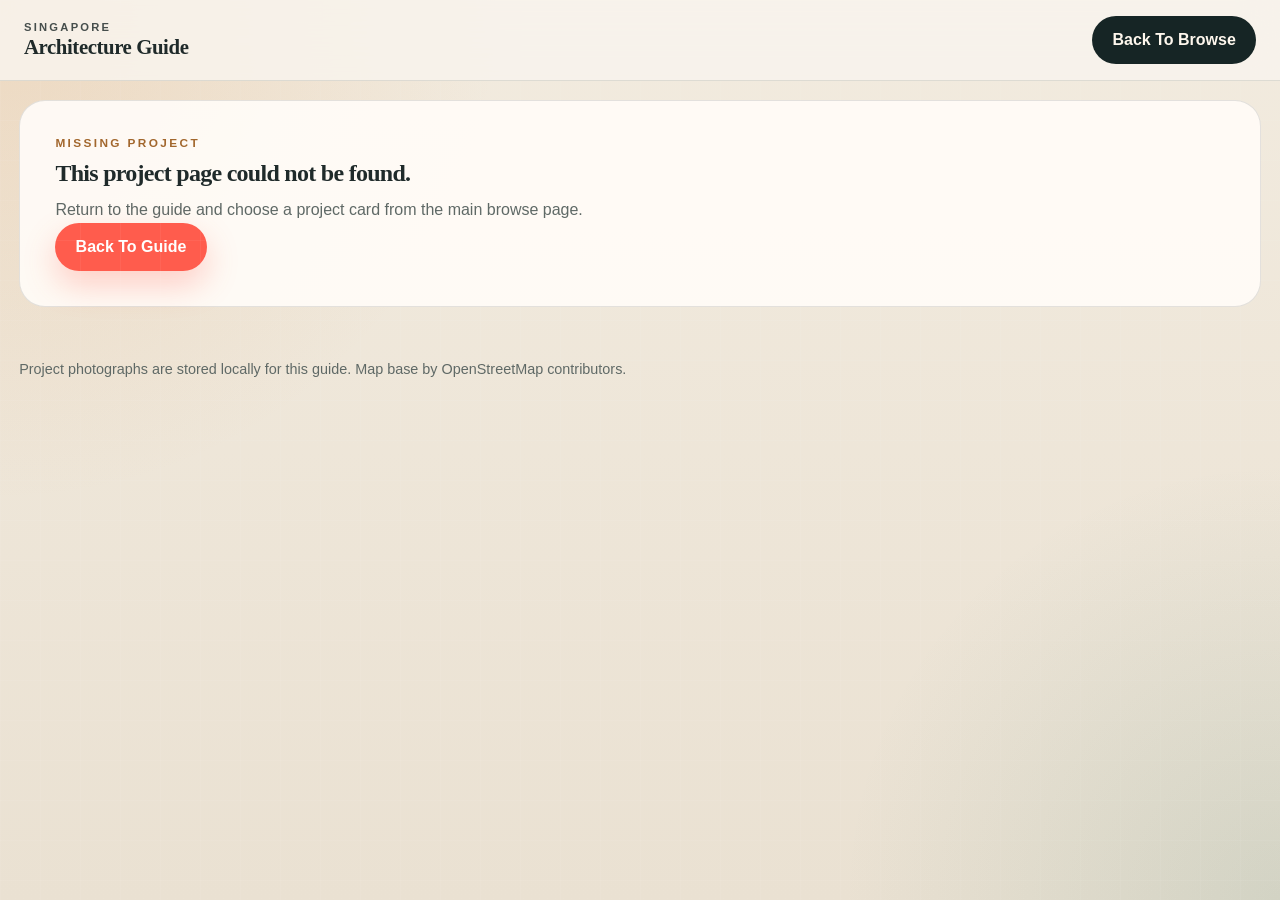
==== project.html @ 211c1edc "Add files via upload" ====
<!DOCTYPE html>
<html lang="en">
<head>
  <meta charset="UTF-8">
  <meta name="viewport" content="width=device-width, initial-scale=1.0">
  <title>Project Detail | Explore Singaporean Architecture</title>
  <meta
    name="description"
    content="Detailed project page for the Singapore Architecture Guide, with real imagery, plans, ratings, and site notes."
  >
  <link rel="stylesheet" href="guide.css">
</head>
<body class="detail-body">
  <header class="detail-header">
    <a class="brandmark brandmark--dark" href="index.html" aria-label="Back to homepage">
      <span class="brandmark__eyebrow">Singapore</span>
      <span class="brandmark__title">Architecture Guide</span>
    </a>
    <a class="header-action header-action--dark" href="index.html#projects">Back To Browse</a>
  </header>

  <main id="projectRoot" class="project-root">
    <section class="detail-loading">
      <p class="eyebrow">Loading</p>
      <h1>Preparing project detail...</h1>
    </section>
  </main>

  <footer class="site-footer site-footer--detail">
    <p id="detailAttributionText">
      Project photographs are stored locally for this guide. Map base: OpenStreetMap contributors.
    </p>
  </footer>

  <script src="data/app-data.js"></script>
  <script src="shared.js"></script>
  <script src="project.js"></script>
</body>
</html>
---- guide.css ----
:root {
  --page-bg: #efe6d8;
  --page-bg-soft: #f6f1e8;
  --panel: rgba(255, 249, 242, 0.88);
  --panel-strong: rgba(255, 251, 247, 0.94);
  --ink: #1f2a2a;
  --ink-soft: #5f6966;
  --line: rgba(31, 42, 42, 0.12);
  --line-strong: rgba(31, 42, 42, 0.22);
  --shadow: 0 24px 80px rgba(18, 26, 26, 0.14);
  --shadow-soft: 0 18px 40px rgba(18, 26, 26, 0.1);
  --radius-xl: 34px;
  --radius-lg: 28px;
  --radius-md: 20px;
  --radius-sm: 14px;
  --font-display: "Aptos Display", "Franklin Gothic Medium", "Segoe UI", sans-serif;
  --font-body: "Aptos", "Trebuchet MS", "Segoe UI", sans-serif;
  --font-serif: "Iowan Old Style", "Book Antiqua", "Palatino Linotype", serif;
}

* {
  box-sizing: border-box;
}

html {
  scroll-behavior: smooth;
}

body {
  margin: 0;
  min-height: 100vh;
  color: var(--ink);
  font-family: var(--font-body);
  background:
    radial-gradient(circle at top left, rgba(217, 143, 70, 0.2), transparent 32%),
    radial-gradient(circle at bottom right, rgba(42, 110, 95, 0.12), transparent 28%),
    linear-gradient(180deg, #f2ebdf 0%, #eae1d2 100%);
}

body::before {
  content: "";
  position: fixed;
  inset: 0;
  pointer-events: none;
  background-image:
    linear-gradient(rgba(255, 255, 255, 0.16) 1px, transparent 1px),
    linear-gradient(90deg, rgba(255, 255, 255, 0.16) 1px, transparent 1px);
  background-size: 40px 40px;
  opacity: 0.35;
}

img {
  max-width: 100%;
  display: block;
}

a {
  color: inherit;
}

button,
input,
select {
  font: inherit;
}

.site-body,
.detail-body {
  position: relative;
  z-index: 1;
}

.site-header,
.detail-header {
  position: sticky;
  top: 0;
  z-index: 50;
  display: flex;
  align-items: center;
  justify-content: space-between;
  gap: 1rem;
  padding: 1rem 1.5rem;
  backdrop-filter: blur(18px);
  border-bottom: 1px solid rgba(255, 255, 255, 0.08);
}

.site-header {
  background: linear-gradient(180deg, rgba(17, 24, 24, 0.76), rgba(17, 24, 24, 0.48));
  color: #fef9f3;
}

.detail-header {
  background: rgba(249, 244, 237, 0.86);
  border-bottom-color: var(--line);
}

.brandmark {
  display: inline-flex;
  flex-direction: column;
  gap: 0.12rem;
  text-decoration: none;
}

.brandmark__eyebrow {
  font-size: 0.7rem;
  font-weight: 700;
  letter-spacing: 0.2em;
  text-transform: uppercase;
  opacity: 0.82;
}

.brandmark__title {
  font-family: var(--font-serif);
  font-size: 1.3rem;
  font-weight: 700;
  letter-spacing: -0.02em;
}

.brandmark--dark .brandmark__eyebrow,
.brandmark--dark .brandmark__title {
  color: var(--ink);
}

.site-nav {
  display: flex;
  gap: 1.1rem;
  align-items: center;
}

.site-nav a {
  color: rgba(255, 249, 240, 0.84);
  text-decoration: none;
  font-size: 0.96rem;
}

.site-nav a:hover,
.site-nav a:focus-visible {
  color: #ffffff;
}

.header-action,
.button {
  display: inline-flex;
  align-items: center;
  justify-content: center;
  min-height: 48px;
  padding: 0.82rem 1.2rem;
  border-radius: 999px;
  border: 1px solid transparent;
  text-decoration: none;
  transition: transform 180ms ease, box-shadow 180ms ease, background 180ms ease, border-color 180ms ease;
}

.header-action {
  background: rgba(255, 255, 255, 0.92);
  color: #112020;
  font-weight: 700;
}

.header-action--dark {
  background: #162525;
  color: #fef7ed;
}

.header-action:hover,
.button:hover,
.project-card:hover,
.map-pin:hover,
.video-option:hover,
.related-card:hover {
  transform: translateY(-2px);
}

.page-shell,
.project-root {
  width: min(1500px, calc(100% - 2.4rem));
  margin: 0 auto;
  padding: 1.2rem 0 2.8rem;
}

.hero-section {
  position: relative;
  min-height: calc(100vh - 88px);
  padding: 2rem;
  border-radius: 42px;
  overflow: hidden;
  box-shadow: var(--shadow);
}

.hero-section__backdrop,
.hero-section__scrim {
  position: absolute;
  inset: 0;
}

.hero-section__backdrop {
  background:
    linear-gradient(120deg, rgba(24, 32, 32, 0.1), rgba(24, 32, 32, 0.08)),
    var(--hero-image, linear-gradient(120deg, #3f4b4b, #101818));
  background-size: cover;
  background-position: center;
  transform: scale(1.03);
}

.hero-section__scrim {
  background:
    linear-gradient(90deg, rgba(17, 24, 24, 0.82) 0%, rgba(17, 24, 24, 0.62) 42%, rgba(17, 24, 24, 0.2) 100%),
    linear-gradient(180deg, rgba(17, 24, 24, 0.24), rgba(17, 24, 24, 0.48));
}

.hero-grid {
  position: relative;
  z-index: 1;
  display: grid;
  grid-template-columns: minmax(0, 1.1fr) minmax(360px, 430px);
  gap: 1.8rem;
  align-items: center;
  min-height: calc(100vh - 160px);
}

.hero-copy {
  max-width: 720px;
  color: #fff8f1;
  padding: clamp(1.2rem, 2vw, 2.2rem);
}

.eyebrow {
  margin: 0 0 0.7rem;
  font-size: 0.74rem;
  font-weight: 800;
  letter-spacing: 0.2em;
  text-transform: uppercase;
  color: #a2672d;
}

.eyebrow--light {
  color: rgba(255, 239, 214, 0.82);
}

.hero-copy h1,
.section-heading h2,
.detail-loading h1,
.project-hero h1,
.detail-card h2,
.detail-panel h2 {
  margin: 0;
  font-family: var(--font-serif);
  font-weight: 700;
  line-height: 0.98;
  letter-spacing: -0.03em;
}

.hero-copy h1 {
  font-size: clamp(3rem, 5vw, 5.7rem);
  max-width: 10ch;
}

.hero-intro,
.hero-points p,
.section-copy,
.map-summary p,
.criteria-card p,
.site-footer p,
.detail-copy,
.detail-card p,
.detail-card li,
.hero-video__meta p {
  line-height: 1.6;
}

.hero-intro {
  max-width: 62ch;
  margin: 1.15rem 0 0;
  font-size: 1.1rem;
  color: rgba(255, 245, 236, 0.9);
}

.hero-points {
  display: grid;
  gap: 0.7rem;
  margin-top: 1.4rem;
}

.hero-points p {
  margin: 0;
  max-width: 54ch;
  color: rgba(255, 245, 236, 0.86);
}

.hero-actions {
  display: flex;
  flex-wrap: wrap;
  gap: 0.85rem;
  margin-top: 1.6rem;
}

.button--primary {
  background: #ff5c4d;
  color: white;
  font-weight: 800;
  box-shadow: 0 14px 32px rgba(255, 92, 77, 0.28);
}

.button--ghost {
  border-color: rgba(255, 249, 240, 0.26);
  background: rgba(255, 255, 255, 0.12);
  color: #fff7ef;
}

.hero-stats {
  display: flex;
  flex-wrap: wrap;
  gap: 0.8rem;
  margin-top: 1.7rem;
}

.hero-stat {
  min-width: 150px;
  padding: 0.95rem 1rem;
  border-radius: 18px;
  background: rgba(255, 255, 255, 0.12);
  border: 1px solid rgba(255, 255, 255, 0.14);
}

.hero-stat strong {
  display: block;
  font-size: 1.45rem;
  line-height: 1.1;
}

.hero-stat span {
  font-size: 0.88rem;
  color: rgba(255, 243, 230, 0.8);
}

.hero-video {
  display: grid;
  gap: 1rem;
  padding: 1.2rem;
  border-radius: 30px;
  background: rgba(255, 251, 247, 0.95);
  box-shadow: 0 18px 44px rgba(11, 18, 18, 0.25);
}

.hero-video__frame {
  overflow: hidden;
  border-radius: 22px;
  aspect-ratio: 16 / 9;
  background: #182424;
}

.hero-video__frame iframe {
  width: 100%;
  height: 100%;
  border: 0;
}

.hero-video__meta h2 {
  margin: 0;
  font-size: 1.5rem;
  line-height: 1.1;
}

.hero-video__meta p {
  margin: 0.45rem 0 0;
  color: var(--ink-soft);
}

.hero-video__source {
  font-size: 0.88rem;
  font-weight: 700;
  color: #8d5130;
}

.hero-video__list {
  display: grid;
  gap: 0.75rem;
}

.video-option {
  display: grid;
  grid-template-columns: 96px minmax(0, 1fr);
  gap: 0.8rem;
  align-items: center;
  width: 100%;
  padding: 0.55rem;
  border-radius: 18px;
  border: 1px solid var(--line);
  background: #fffaf3;
  text-align: left;
  cursor: pointer;
}

.video-option.is-active {
  border-color: rgba(255, 92, 77, 0.36);
  box-shadow: inset 0 0 0 1px rgba(255, 92, 77, 0.2);
}

.video-option__thumb {
  width: 100%;
  aspect-ratio: 16 / 9;
  border-radius: 14px;
  background-image: var(--thumb-image);
  background-size: cover;
  background-position: center;
}

.video-option__copy strong {
  display: block;
  font-size: 0.96rem;
}

.video-option__copy span {
  display: block;
  margin-top: 0.22rem;
  font-size: 0.82rem;
  color: var(--ink-soft);
}

.section-shell {
  margin-top: 1.6rem;
  padding: 1.5rem;
  border-radius: 34px;
  background: var(--panel);
  border: 1px solid var(--line);
  box-shadow: var(--shadow-soft);
  backdrop-filter: blur(20px);
}

.section-shell--map {
  background:
    linear-gradient(180deg, rgba(255, 248, 240, 0.92), rgba(250, 244, 235, 0.9)),
    var(--panel);
}

.section-shell--criteria {
  background:
    radial-gradient(circle at top right, rgba(42, 110, 95, 0.08), transparent 24%),
    linear-gradient(180deg, rgba(255, 251, 247, 0.94), rgba(248, 243, 236, 0.92));
}

.section-heading {
  display: flex;
  justify-content: space-between;
  gap: 1.4rem;
  align-items: end;
}

.section-heading--stack {
  align-items: start;
}

.section-heading h2 {
  font-size: clamp(2rem, 3vw, 3.3rem);
  max-width: 13ch;
}

.section-copy {
  margin: 0;
  max-width: 55ch;
  color: var(--ink-soft);
}

.map-layout {
  display: grid;
  grid-template-columns: minmax(0, 1fr) 330px;
  gap: 1.2rem;
  margin-top: 1.4rem;
}

.map-card {
  padding: 1.1rem;
  border-radius: 28px;
  background: rgba(255, 250, 245, 0.78);
  border: 1px solid var(--line);
}

.map-surface {
  position: relative;
  overflow: hidden;
  border-radius: 24px;
  aspect-ratio: 5 / 4;
  background:
    linear-gradient(180deg, rgba(255, 245, 232, 0.18), rgba(18, 30, 30, 0.02)),
    #f2eadf;
}

.map-image {
  width: 100%;
  height: 100%;
  object-fit: cover;
  filter: saturate(0.82) sepia(0.28) contrast(0.98) brightness(1.02);
  transform: scale(1.01);
}

.map-grid,
.map-pins {
  position: absolute;
  inset: 0;
}

.map-grid {
  background-image:
    linear-gradient(rgba(255, 255, 255, 0.18) 1px, transparent 1px),
    linear-gradient(90deg, rgba(255, 255, 255, 0.18) 1px, transparent 1px);
  background-size: 56px 56px;
  mix-blend-mode: screen;
}

.map-pin {
  position: absolute;
  left: var(--x);
  top: var(--y);
  transform: translate(-50%, -100%);
  text-decoration: none;
}

.map-pin__dot {
  position: relative;
  display: block;
  width: 18px;
  height: 18px;
  border-radius: 999px;
  background: var(--pin-color, #b9492b);
  border: 3px solid rgba(255, 251, 247, 0.92);
  box-shadow: 0 10px 18px rgba(17, 24, 24, 0.24);
}

.map-pin__dot::after {
  content: "";
  position: absolute;
  left: 50%;
  bottom: -10px;
  width: 2px;
  height: 12px;
  transform: translateX(-50%);
  background: rgba(17, 24, 24, 0.34);
}

.map-pin__label {
  position: absolute;
  left: 50%;
  bottom: calc(100% + 10px);
  transform: translate(-50%, 8px);
  padding: 0.45rem 0.7rem;
  border-radius: 999px;
  background: rgba(24, 33, 33, 0.9);
  color: #fff7ef;
  font-size: 0.78rem;
  white-space: nowrap;
  opacity: 0;
  pointer-events: none;
  transition: opacity 180ms ease, transform 180ms ease;
}

.map-pin:hover .map-pin__label,
.map-pin:focus-visible .map-pin__label {
  opacity: 1;
  transform: translate(-50%, 0);
}

.map-label {
  position: absolute;
  padding: 0.3rem 0.55rem;
  border-radius: 999px;
  background: rgba(255, 250, 242, 0.82);
  border: 1px solid rgba(31, 42, 42, 0.12);
  font-size: 0.78rem;
  font-weight: 700;
  color: rgba(31, 42, 42, 0.76);
}

.map-label--core {
  left: 46%;
  top: 41%;
}

.map-label--harbour {
  left: 31%;
  top: 62%;
}

.map-label--queenstown {
  left: 20%;
  top: 50%;
}

.map-label--orchard {
  left: 44%;
  top: 35%;
}

.map-label--north {
  left: 42%;
  top: 18%;
}

.map-label--airport {
  left: 72%;
  top: 31%;
}

.map-aside {
  display: grid;
  gap: 1rem;
}

.map-aside__panel,
.criteria-card,
.detail-card,
.detail-panel {
  padding: 1.15rem;
  border-radius: 22px;
  background: var(--panel-strong);
  border: 1px solid var(--line);
  box-shadow: 0 14px 28px rgba(18, 26, 26, 0.06);
}

.map-legend,
.map-summary {
  display: grid;
  gap: 0.75rem;
}

.legend-row,
.summary-row {
  display: flex;
  justify-content: space-between;
  gap: 1rem;
  align-items: center;
}

.legend-row strong,
.summary-row strong {
  font-size: 0.96rem;
}

.legend-row span,
.summary-row span {
  color: var(--ink-soft);
  font-size: 0.9rem;
}

.legend-swatch {
  display: inline-block;
  width: 12px;
  height: 12px;
  margin-right: 0.55rem;
  border-radius: 999px;
  background: var(--swatch);
}

.controls-panel {
  display: grid;
  grid-template-columns: minmax(200px, 1.4fr) minmax(180px, 0.65fr) minmax(180px, 0.7fr) minmax(280px, 1fr);
  gap: 0.9rem;
  align-items: end;
  margin-top: 1.3rem;
}

.input-field,
.category-filter-group {
  display: grid;
  gap: 0.45rem;
}

.input-field span,
.category-filter-group > span,
.score-row__label,
.metadata-list dt,
.detail-figure figcaption span {
  font-size: 0.76rem;
  font-weight: 800;
  letter-spacing: 0.15em;
  text-transform: uppercase;
  color: var(--ink-soft);
}

.input-field input,
.input-field select {
  width: 100%;
  min-height: 54px;
  padding: 0.9rem 1rem;
  border-radius: 16px;
  border: 1px solid var(--line);
  background: rgba(255, 252, 248, 0.92);
  color: var(--ink);
}

.chip-row {
  display: flex;
  flex-wrap: wrap;
  gap: 0.6rem;
}

.filter-chip {
  padding: 0.72rem 0.95rem;
  border-radius: 999px;
  border: 1px solid var(--line);
  background: rgba(255, 252, 248, 0.9);
  color: var(--ink);
  cursor: pointer;
}

.filter-chip.is-active {
  color: #fff9f3;
  background: #1c2b2b;
  border-color: #1c2b2b;
}

.project-grid {
  display: grid;
  grid-template-columns: repeat(3, minmax(0, 1fr));
  gap: 1rem;
  margin-top: 1.5rem;
}

.project-card {
  position: relative;
  display: grid;
  min-height: 430px;
  padding: 1.2rem;
  border-radius: 28px;
  overflow: hidden;
  color: #fff8f1;
  text-decoration: none;
  isolation: isolate;
  box-shadow: 0 18px 44px rgba(14, 22, 22, 0.16);
}

.project-card::before,
.project-card::after {
  content: "";
  position: absolute;
  inset: 0;
}

.project-card::before {
  z-index: -2;
  background-image: var(--card-image);
  background-size: cover;
  background-position: center;
  transform: scale(1.03);
}

.project-card::after {
  z-index: -1;
  background:
    linear-gradient(180deg, rgba(13, 22, 22, 0.12) 0%, rgba(13, 22, 22, 0.3) 38%, rgba(13, 22, 22, 0.88) 100%);
}

.project-card__always {
  display: flex;
  flex-direction: column;
  justify-content: space-between;
  gap: 1.3rem;
  transition: opacity 180ms ease;
}

.project-card__topline {
  display: flex;
  justify-content: space-between;
  gap: 1rem;
  align-items: start;
}

.category-pill {
  display: inline-flex;
  align-items: center;
  padding: 0.46rem 0.68rem;
  border-radius: 999px;
  background: rgba(255, 250, 242, 0.18);
  border: 1px solid rgba(255, 250, 242, 0.18);
  backdrop-filter: blur(8px);
  font-size: 0.8rem;
  font-weight: 700;
}

.project-card__meta,
.project-card__blurb,
.related-card__meta,
.project-hero__meta,
.metadata-list dd {
  color: rgba(255, 244, 232, 0.82);
}

.project-card__meta {
  margin: 0;
  font-size: 0.9rem;
}

.project-card h3,
.related-card h3 {
  margin: 0.45rem 0 0;
  font-family: var(--font-serif);
  font-size: 1.9rem;
  line-height: 1.02;
}

.project-card__blurb {
  margin: 0.8rem 0 0;
  font-size: 0.97rem;
}

.tag-row {
  display: flex;
  flex-wrap: wrap;
  gap: 0.48rem;
  margin-top: 1rem;
}

.tag-row span,
.project-level {
  display: inline-flex;
  align-items: center;
  padding: 0.36rem 0.6rem;
  border-radius: 999px;
  background: rgba(255, 250, 242, 0.14);
  font-size: 0.77rem;
  font-weight: 700;
}

.project-card__hover {
  position: absolute;
  inset: auto 0 0 0;
  padding: 1.1rem 1.2rem 1.2rem;
  background:
    linear-gradient(180deg, rgba(10, 16, 16, 0) 0%, rgba(10, 16, 16, 0.94) 24%, rgba(10, 16, 16, 0.97) 100%);
  opacity: 0;
  transform: translateY(16px);
  transition: opacity 180ms ease, transform 180ms ease;
}

.project-card:hover .project-card__hover,
.project-card:focus-visible .project-card__hover {
  opacity: 1;
  transform: translateY(0);
}

.project-card:hover .project-card__always,
.project-card:focus-visible .project-card__always {
  opacity: 0.28;
}

.score-row {
  display: grid;
  grid-template-columns: minmax(0, 1fr) auto;
  gap: 0.45rem 0.75rem;
  align-items: center;
}

.score-row + .score-row {
  margin-top: 0.7rem;
}

.score-row__bar {
  grid-column: 1 / -1;
  height: 7px;
  border-radius: 999px;
  background: rgba(255, 248, 236, 0.18);
  overflow: hidden;
}

.score-row__fill {
  display: block;
  height: 100%;
  width: var(--width);
  border-radius: 999px;
  background: linear-gradient(90deg, rgba(255, 109, 92, 0.9), rgba(255, 214, 118, 0.94));
}

.score-row__value {
  font-size: 0.94rem;
  font-weight: 700;
}

.empty-state,
.detail-loading {
  padding: 2.2rem;
  border-radius: 26px;
  background: var(--panel-strong);
  border: 1px solid var(--line);
}

.criteria-grid {
  display: grid;
  grid-template-columns: repeat(5, minmax(0, 1fr));
  gap: 0.95rem;
  margin-top: 1.3rem;
}

.criteria-card h3 {
  margin: 0;
  font-size: 1rem;
}

.detail-card h2,
.detail-panel h2 {
  font-size: 1.45rem;
  line-height: 1.08;
}

.criteria-card p,
.detail-card p {
  margin: 0.75rem 0 0;
  color: var(--ink-soft);
}

.site-footer {
  width: min(1500px, calc(100% - 2.4rem));
  margin: 0 auto 2rem;
  padding: 0.4rem 0 0;
}

.site-footer p {
  margin: 0;
  font-size: 0.9rem;
  color: var(--ink-soft);
}

.site-footer--detail {
  padding-bottom: 1rem;
}

.project-hero {
  position: relative;
  min-height: 60vh;
  padding: 2rem;
  border-radius: 36px;
  overflow: hidden;
  box-shadow: var(--shadow);
}

.project-hero::before,
.project-hero::after {
  content: "";
  position: absolute;
  inset: 0;
}

.project-hero::before {
  background-image: var(--detail-image);
  background-size: cover;
  background-position: center;
  transform: scale(1.03);
}

.project-hero::after {
  background:
    linear-gradient(180deg, rgba(10, 16, 16, 0.22) 0%, rgba(10, 16, 16, 0.36) 36%, rgba(10, 16, 16, 0.86) 100%);
}

.project-hero__content {
  position: relative;
  z-index: 1;
  display: grid;
  gap: 1rem;
  max-width: 860px;
  padding-top: 1.2rem;
  color: #fff8f1;
}

.back-link {
  display: inline-flex;
  align-items: center;
  gap: 0.4rem;
  width: fit-content;
  padding: 0.5rem 0.8rem;
  border-radius: 999px;
  background: rgba(255, 250, 242, 0.14);
  border: 1px solid rgba(255, 250, 242, 0.14);
  color: #fff7ef;
  text-decoration: none;
  font-weight: 700;
}

.project-hero h1 {
  font-size: clamp(2.8rem, 5vw, 5rem);
  max-width: 11ch;
}

.project-hero__lede {
  margin: 0;
  max-width: 62ch;
  font-size: 1.08rem;
  color: rgba(255, 242, 229, 0.9);
}

.project-hero__meta {
  display: flex;
  flex-wrap: wrap;
  gap: 0.65rem;
}

.project-hero__meta span {
  padding: 0.52rem 0.72rem;
  border-radius: 999px;
  background: rgba(255, 250, 242, 0.14);
  border: 1px solid rgba(255, 250, 242, 0.12);
}

.detail-layout {
  display: grid;
  grid-template-columns: minmax(0, 1.15fr) 360px;
  gap: 1.2rem;
  margin-top: 1.5rem;
}

.detail-main {
  display: grid;
  gap: 1rem;
}

.detail-panel {
  position: sticky;
  top: 90px;
  display: grid;
  gap: 1rem;
  align-self: start;
}

.detail-copy {
  margin: 0.75rem 0 0;
  color: var(--ink-soft);
}

.detail-gallery {
  display: grid;
  grid-template-columns: repeat(2, minmax(0, 1fr));
  gap: 1rem;
}

.detail-figure {
  margin: 0;
  overflow: hidden;
  border-radius: 22px;
  background: var(--panel-strong);
  border: 1px solid var(--line);
}

.detail-figure--wide {
  grid-column: 1 / -1;
}

.detail-figure img {
  width: 100%;
  aspect-ratio: 16 / 10;
  object-fit: cover;
}

.detail-figure--plan img {
  background: #f2ebde;
  object-fit: cover;
}

.detail-figure figcaption {
  padding: 0.9rem 1rem 1rem;
}

.detail-figure figcaption strong {
  display: block;
  margin-top: 0.3rem;
  font-size: 1rem;
}

.detail-figure figcaption p {
  margin: 0.45rem 0 0;
  color: var(--ink-soft);
}

.detail-list {
  margin: 0.8rem 0 0;
  padding-left: 1.1rem;
  color: var(--ink);
}

.detail-list li + li {
  margin-top: 0.55rem;
}

.metadata-list {
  display: grid;
  grid-template-columns: auto 1fr;
  gap: 0.7rem 1rem;
  margin: 0;
}

.metadata-list dd {
  margin: 0;
  color: var(--ink);
}

.mini-map {
  position: relative;
  overflow: hidden;
  border-radius: 18px;
  aspect-ratio: 5 / 4;
  margin-top: 0.8rem;
}

.mini-map img {
  width: 100%;
  height: 100%;
  object-fit: cover;
  filter: saturate(0.8) sepia(0.22);
}

.mini-map__pin {
  position: absolute;
  left: var(--x);
  top: var(--y);
  width: 18px;
  height: 18px;
  border-radius: 999px;
  transform: translate(-50%, -100%);
  background: var(--pin-color);
  border: 3px solid rgba(255, 251, 247, 0.96);
  box-shadow: 0 10px 18px rgba(17, 24, 24, 0.22);
}

.detail-video iframe {
  width: 100%;
  aspect-ratio: 16 / 9;
  border: 0;
  border-radius: 20px;
}

.related-grid {
  display: grid;
  grid-template-columns: repeat(3, minmax(0, 1fr));
  gap: 0.9rem;
}

.related-card {
  position: relative;
  display: grid;
  min-height: 280px;
  padding: 1rem;
  border-radius: 22px;
  overflow: hidden;
  color: #fff7ef;
  text-decoration: none;
}

.related-card::before,
.related-card::after {
  content: "";
  position: absolute;
  inset: 0;
}

.related-card::before {
  z-index: -2;
  background-image: var(--card-image);
  background-size: cover;
  background-position: center;
}

.related-card::after {
  z-index: -1;
  background: linear-gradient(180deg, rgba(12, 18, 18, 0.18) 0%, rgba(12, 18, 18, 0.85) 100%);
}

.related-card__meta {
  align-self: end;
}

.source-links {
  display: grid;
  gap: 0.55rem;
  margin-top: 0.85rem;
}

.source-links a {
  color: #8d5130;
  text-decoration: none;
  font-size: 0.92rem;
}

.source-links a:hover {
  text-decoration: underline;
}

.visually-hidden {
  position: absolute;
  width: 1px;
  height: 1px;
  padding: 0;
  margin: -1px;
  overflow: hidden;
  clip: rect(0, 0, 0, 0);
  border: 0;
}

@media (max-width: 1200px) {
  .project-grid,
  .criteria-grid {
    grid-template-columns: repeat(2, minmax(0, 1fr));
  }

  .detail-layout {
    grid-template-columns: 1fr;
  }

  .detail-panel {
    position: static;
  }
}

@media (max-width: 980px) {
  .site-nav {
    display: none;
  }

  .hero-grid,
  .map-layout,
  .controls-panel,
  .detail-gallery,
  .related-grid {
    grid-template-columns: 1fr;
  }

  .hero-section {
    min-height: auto;
  }

  .hero-grid {
    min-height: auto;
  }

  .section-heading {
    flex-direction: column;
    align-items: start;
  }

  .section-heading h2 {
    max-width: none;
  }
}

@media (max-width: 760px) {
  .site-header,
  .detail-header {
    padding: 0.9rem 1rem;
  }

  .page-shell,
  .project-root,
  .site-footer {
    width: min(100% - 1rem, 1500px);
  }

  .hero-section,
  .section-shell,
  .project-hero {
    padding: 1rem;
    border-radius: 24px;
  }

  .project-grid,
  .criteria-grid {
    grid-template-columns: 1fr;
  }

  .project-card {
    min-height: 360px;
  }

  .project-card__hover {
    display: none;
  }

  .project-card:hover .project-card__always,
  .project-card:focus-visible .project-card__always {
    opacity: 1;
  }

  .hero-copy h1,
  .project-hero h1 {
    max-width: none;
  }

  .map-label {
    font-size: 0.68rem;
  }
}
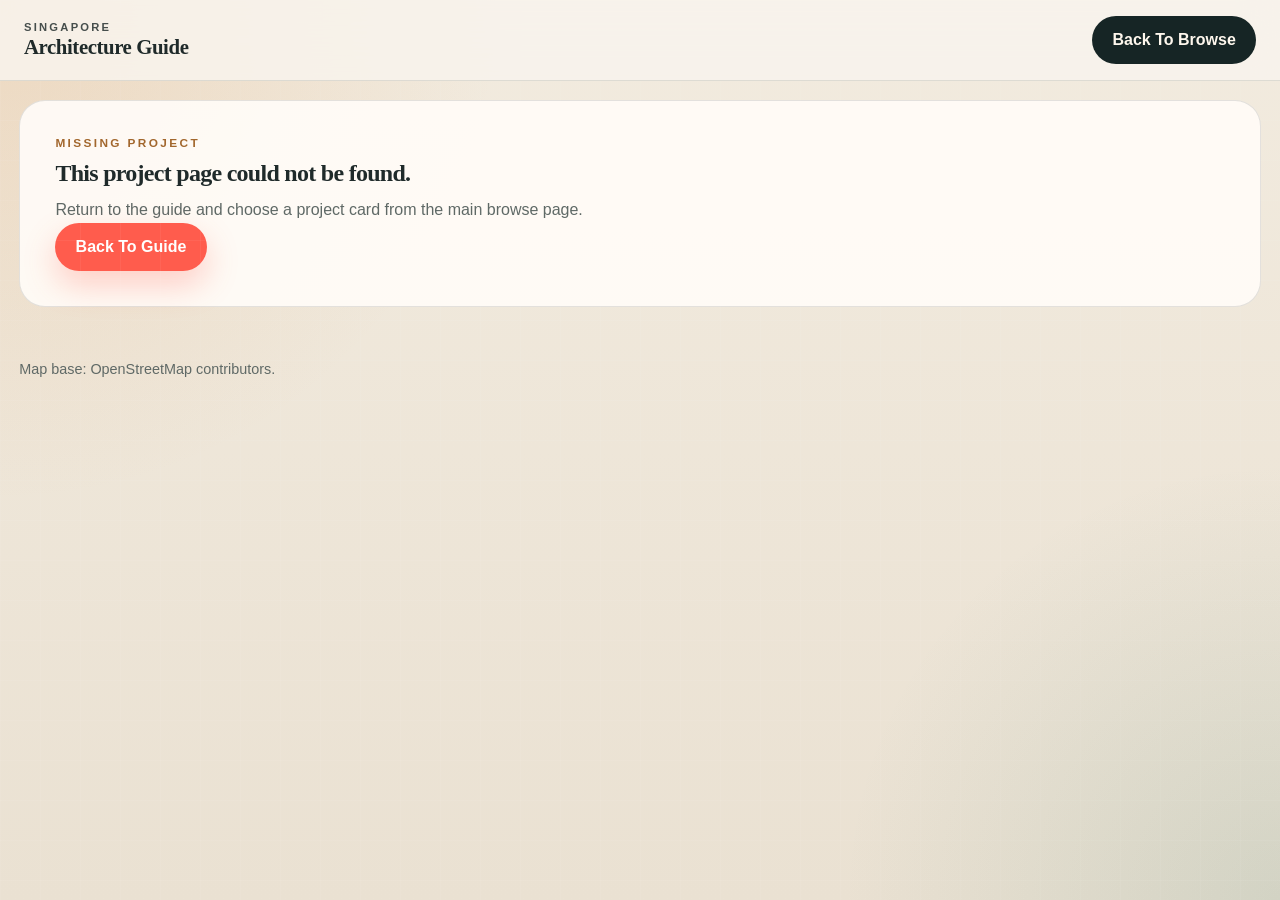
==== commit b350cafb: "Add files via upload" ====
--- a/project.html
+++ b/project.html
@@ -1,6 +1,15 @@
 <!DOCTYPE html>
 <html lang="en">
 <head>
+  <!-- Google tag (gtag.js) -->
+  <script async src="https://www.googletagmanager.com/gtag/js?id=G-FM1MPVW0NM"></script>
+  <script>
+    window.dataLayer = window.dataLayer || [];
+    function gtag(){dataLayer.push(arguments);}
+    gtag('js', new Date());
+
+    gtag('config', 'G-FM1MPVW0NM');
+  </script>
   <meta charset="UTF-8">
   <meta name="viewport" content="width=device-width, initial-scale=1.0">
   <title>Project Detail | Explore Singaporean Architecture</title>
@@ -28,7 +37,7 @@
 
   <footer class="site-footer site-footer--detail">
     <p id="detailAttributionText">
-      Project photographs are stored locally for this guide. Map base: OpenStreetMap contributors.
+      Map base: OpenStreetMap contributors.
     </p>
   </footer>
 
--- a/guide.css
+++ b/guide.css
@@ -452,12 +452,12 @@
 
 .section-heading h2 {
   font-size: clamp(2rem, 3vw, 3.3rem);
-  max-width: 13ch;
+  max-width: 18ch;
 }
 
 .section-copy {
   margin: 0;
-  max-width: 55ch;
+  max-width: 66ch;
   color: var(--ink-soft);
 }
 
@@ -479,7 +479,7 @@
   position: relative;
   overflow: hidden;
   border-radius: 24px;
-  aspect-ratio: 5 / 4;
+  aspect-ratio: 16 / 10;
   background:
     linear-gradient(180deg, rgba(255, 245, 232, 0.18), rgba(18, 30, 30, 0.02)),
     #f2eadf;
@@ -1050,7 +1050,9 @@
 
 .detail-figure--plan img {
   background: #f2ebde;
-  object-fit: cover;
+  object-fit: contain;
+  padding: 1rem;
+  box-sizing: border-box;
 }
 
 .detail-figure figcaption {
